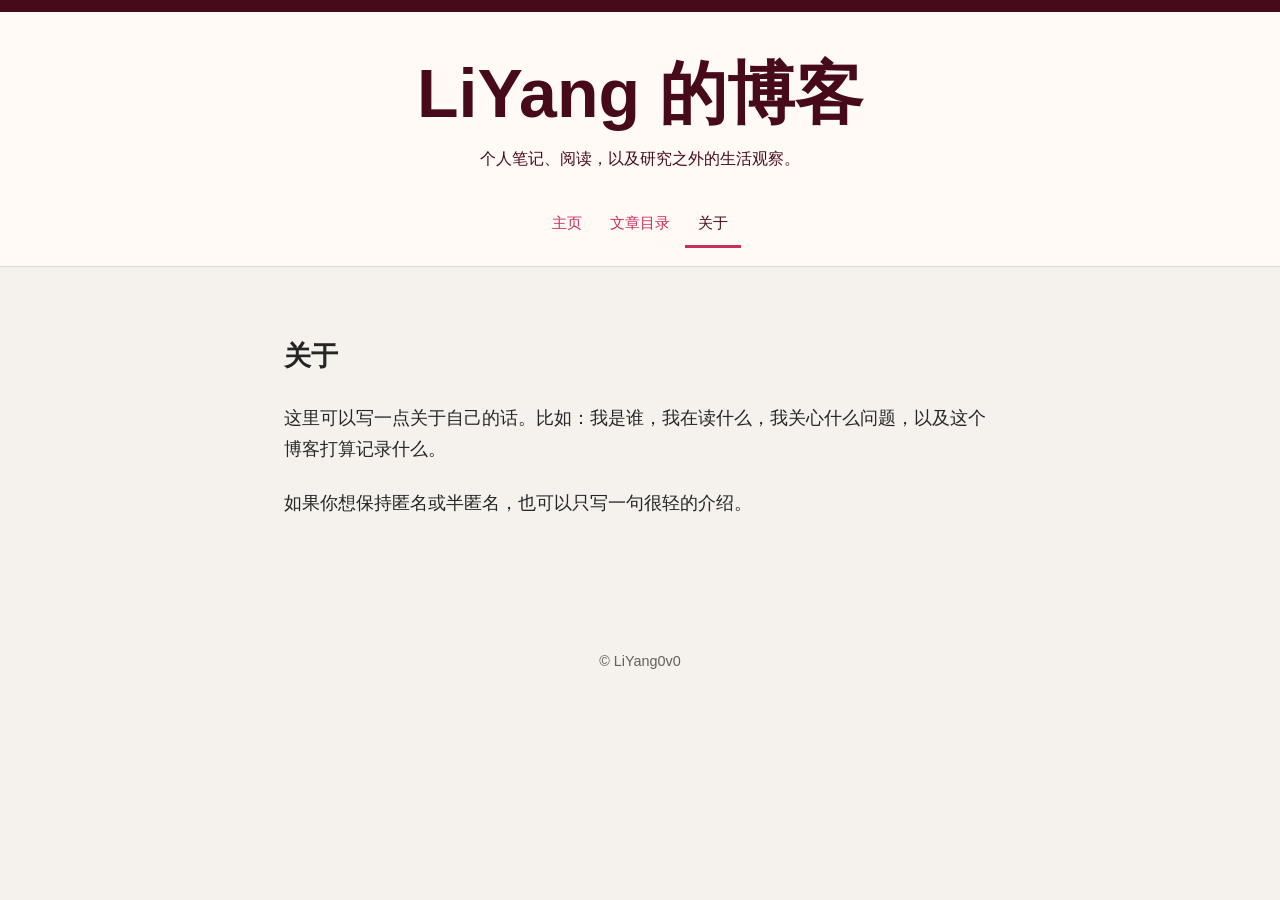
==== about.html @ 28706632 "Add minimalist blog site" ====
<!doctype html>
<html lang="zh-Hans">
<head>
  <meta charset="utf-8">
  <meta name="viewport" content="width=device-width, initial-scale=1">
  <title>关于 - LiYang 的博客</title>
  <link rel="stylesheet" href="style.css">
</head>
<body>
  <header class="site-header">
    <div class="site-branding">
      <h1 class="site-title"><a href="index.html">LiYang 的博客</a></h1>
      <p class="site-description">个人笔记、阅读，以及研究之外的生活观察。</p>
    </div>

    <nav class="main-navigation" aria-label="主导航">
      <a href="index.html">主页</a>
      <a href="archive.html">文章目录</a>
      <a href="about.html" aria-current="page">关于</a>
    </nav>
  </header>

  <main class="site-main page-content">
    <h2>关于</h2>
    <p>这里可以写一点关于自己的话。比如：我是谁，我在读什么，我关心什么问题，以及这个博客打算记录什么。</p>
    <p>如果你想保持匿名或半匿名，也可以只写一句很轻的介绍。</p>
  </main>

  <footer class="site-footer">
    <p>© LiYang0v0</p>
  </footer>
</body>
</html>
---- style.css ----
:root {
  --background: #f5f2ee;
  --text: #252525;
  --muted: #665f59;
  --accent: #cb2e5a;
  --accent-dark: #460a1b;
  --rule: #e2d9d1;
  --nav-bg: #fffaf6;
}

* {
  box-sizing: border-box;
}

body {
  margin: 0;
  background: var(--background);
  color: var(--text);
  font-family: "Noto Sans SC", "Noto Sans CJK SC", "PingFang SC", "Hiragino Sans GB", "Microsoft YaHei", Arial, sans-serif;
  font-size: 18px;
  line-height: 1.75;
}

a {
  color: var(--accent);
  text-decoration: none;
}

a:hover,
a:focus {
  color: var(--accent-dark);
  text-decoration: underline;
}

.site-header {
  border-top: 12px solid var(--accent-dark);
  border-bottom: 1px solid var(--rule);
  background: var(--nav-bg);
}

.site-branding,
.main-navigation,
.site-main,
.site-footer {
  max-width: 760px;
  margin: 0 auto;
  padding-right: 24px;
  padding-left: 24px;
}

.site-branding {
  padding-top: 44px;
  padding-bottom: 30px;
  text-align: center;
}

.site-title {
  margin: 0;
  font-size: clamp(2.4rem, 6vw, 4.25rem);
  line-height: 1.1;
  font-weight: 800;
  letter-spacing: 0;
}

.site-title a {
  color: var(--accent-dark);
}

.site-title a:hover,
.site-title a:focus {
  text-decoration: none;
}

.site-description {
  margin: 14px 0 0;
  color: var(--accent-dark);
  font-size: 1rem;
}

.main-navigation {
  display: flex;
  flex-wrap: wrap;
  justify-content: center;
  gap: 2px;
  padding-bottom: 18px;
}

.main-navigation a {
  padding: 8px 13px;
  border-bottom: 3px solid transparent;
  color: var(--accent);
  font-size: 0.92rem;
}

.main-navigation a:hover,
.main-navigation a:focus,
.main-navigation a[aria-current="page"] {
  border-bottom-color: var(--accent);
  color: var(--accent-dark);
  text-decoration: none;
}

.site-main {
  padding-top: 44px;
  padding-bottom: 28px;
}

.post-card,
.post,
.page-content {
  margin-bottom: 52px;
}

.entry-date {
  margin: 0 0 6px;
  color: var(--muted);
  font-size: 0.86rem;
}

.entry-title {
  margin: 0 0 14px;
  font-size: 1.7rem;
  line-height: 1.35;
}

.entry-title a {
  color: var(--text);
}

.entry-title a:hover,
.entry-title a:focus {
  color: var(--accent);
}

.entry-summary p,
.entry-content p,
.page-content p {
  margin: 0 0 1.25em;
  text-align: left;
}

.read-more {
  margin-top: 18px;
  font-size: 0.94rem;
}

.archive-list {
  list-style: none;
  margin: 0;
  padding: 0;
}

.archive-list li {
  display: grid;
  grid-template-columns: 9.5em 1fr;
  gap: 12px;
  padding: 12px 0;
  border-bottom: 1px solid var(--rule);
}

.archive-list time {
  color: var(--muted);
  font-size: 0.92rem;
}

.site-footer {
  padding-top: 12px;
  padding-bottom: 42px;
  color: var(--muted);
  font-size: 0.9rem;
  text-align: center;
}

@media (max-width: 560px) {
  body {
    font-size: 17px;
  }

  .site-branding,
  .main-navigation,
  .site-main,
  .site-footer {
    padding-right: 18px;
    padding-left: 18px;
  }

  .site-branding {
    padding-top: 34px;
  }

  .archive-list li {
    display: block;
  }

  .archive-list time {
    display: block;
    margin-bottom: 2px;
  }
}
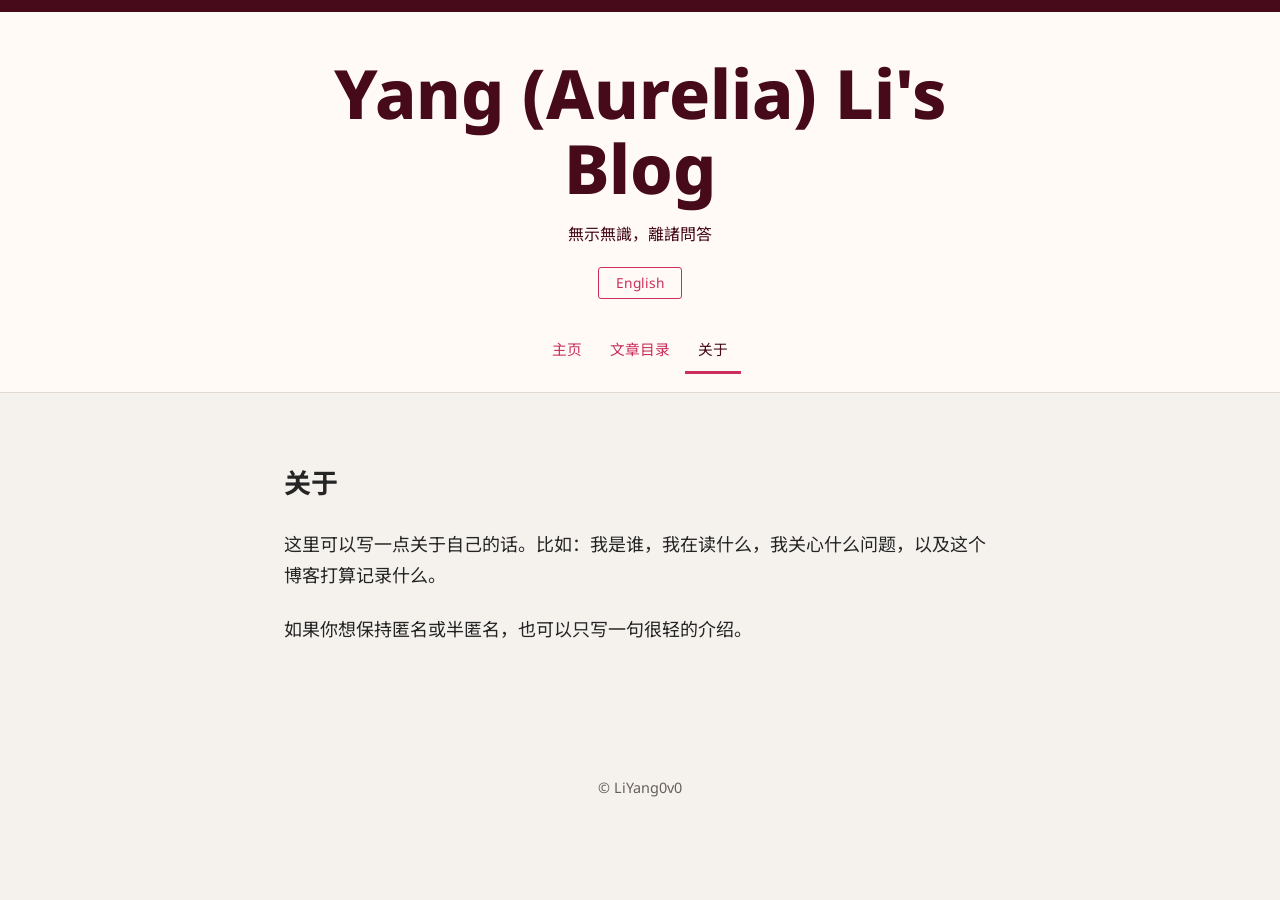
==== commit 2deb940b: "Add bilingual blog toggle and Noto Sans styling" ====
--- a/about.html
+++ b/about.html
@@ -1,29 +1,45 @@
 <!doctype html>
-<html lang="zh-Hans">
+<html lang="zh-Hans" data-lang="zh">
 <head>
   <meta charset="utf-8">
   <meta name="viewport" content="width=device-width, initial-scale=1">
-  <title>关于 - LiYang 的博客</title>
+  <title>About - Yang (Aurelia) Li's Blog</title>
   <link rel="stylesheet" href="style.css">
+  <script src="script.js" defer></script>
 </head>
 <body>
   <header class="site-header">
     <div class="site-branding">
-      <h1 class="site-title"><a href="index.html">LiYang 的博客</a></h1>
-      <p class="site-description">个人笔记、阅读，以及研究之外的生活观察。</p>
+      <h1 class="site-title"><a href="index.html">Yang (Aurelia) Li's Blog</a></h1>
+      <p class="site-description">
+        <span data-lang="zh">無示無識，離諸問答</span>
+        <span data-lang="en" hidden>No showing, no knowing; beyond all questions and answers.</span>
+      </p>
+      <div class="language-tools">
+        <button class="language-toggle" type="button" data-lang-toggle>English</button>
+      </div>
     </div>
 
     <nav class="main-navigation" aria-label="主导航">
-      <a href="index.html">主页</a>
-      <a href="archive.html">文章目录</a>
-      <a href="about.html" aria-current="page">关于</a>
+      <a href="index.html" data-i18n-zh="主页" data-i18n-en="Home">主页</a>
+      <a href="archive.html" data-i18n-zh="文章目录" data-i18n-en="Archive">文章目录</a>
+      <a href="about.html" aria-current="page" data-i18n-zh="关于" data-i18n-en="About">关于</a>
     </nav>
   </header>
 
   <main class="site-main page-content">
-    <h2>关于</h2>
-    <p>这里可以写一点关于自己的话。比如：我是谁，我在读什么，我关心什么问题，以及这个博客打算记录什么。</p>
-    <p>如果你想保持匿名或半匿名，也可以只写一句很轻的介绍。</p>
+    <h2>
+      <span data-lang="zh">关于</span>
+      <span data-lang="en" hidden>About</span>
+    </h2>
+    <div data-lang="zh">
+      <p>这里可以写一点关于自己的话。比如：我是谁，我在读什么，我关心什么问题，以及这个博客打算记录什么。</p>
+      <p>如果你想保持匿名或半匿名，也可以只写一句很轻的介绍。</p>
+    </div>
+    <div data-lang="en" hidden>
+      <p>This page can hold a brief note about who I am, what I read, what I care about, and what this blog is meant to record.</p>
+      <p>It can also stay light, quiet, and deliberately incomplete.</p>
+    </div>
   </main>
 
   <footer class="site-footer">
--- a/style.css
+++ b/style.css
@@ -1,3 +1,5 @@
+@import url("https://fonts.googleapis.com/css2?family=Noto+Sans:wght@400;500;700;800&family=Noto+Sans+SC:wght@400;500;700;900&display=swap");
+
 :root {
   --background: #f5f2ee;
   --text: #252525;
@@ -16,7 +18,7 @@
   margin: 0;
   background: var(--background);
   color: var(--text);
-  font-family: "Noto Sans SC", "Noto Sans CJK SC", "PingFang SC", "Hiragino Sans GB", "Microsoft YaHei", Arial, sans-serif;
+  font-family: "Noto Sans", "Noto Sans SC", "Noto Sans CJK SC", "PingFang SC", "Hiragino Sans GB", "Microsoft YaHei", Arial, sans-serif;
   font-size: 18px;
   line-height: 1.75;
 }
@@ -77,6 +79,29 @@
   font-size: 1rem;
 }
 
+.language-tools {
+  margin-top: 18px;
+}
+
+.language-toggle {
+  min-width: 84px;
+  padding: 7px 13px;
+  border: 1px solid var(--accent);
+  border-radius: 3px;
+  background: transparent;
+  color: var(--accent);
+  font: inherit;
+  font-size: 0.86rem;
+  line-height: 1.2;
+  cursor: pointer;
+}
+
+.language-toggle:hover,
+.language-toggle:focus {
+  border-color: var(--accent-dark);
+  color: var(--accent-dark);
+}
+
 .main-navigation {
   display: flex;
   flex-wrap: wrap;
@@ -163,6 +188,10 @@
   font-size: 0.92rem;
 }
 
+[hidden] {
+  display: none !important;
+}
+
 .site-footer {
   padding-top: 12px;
   padding-bottom: 42px;
